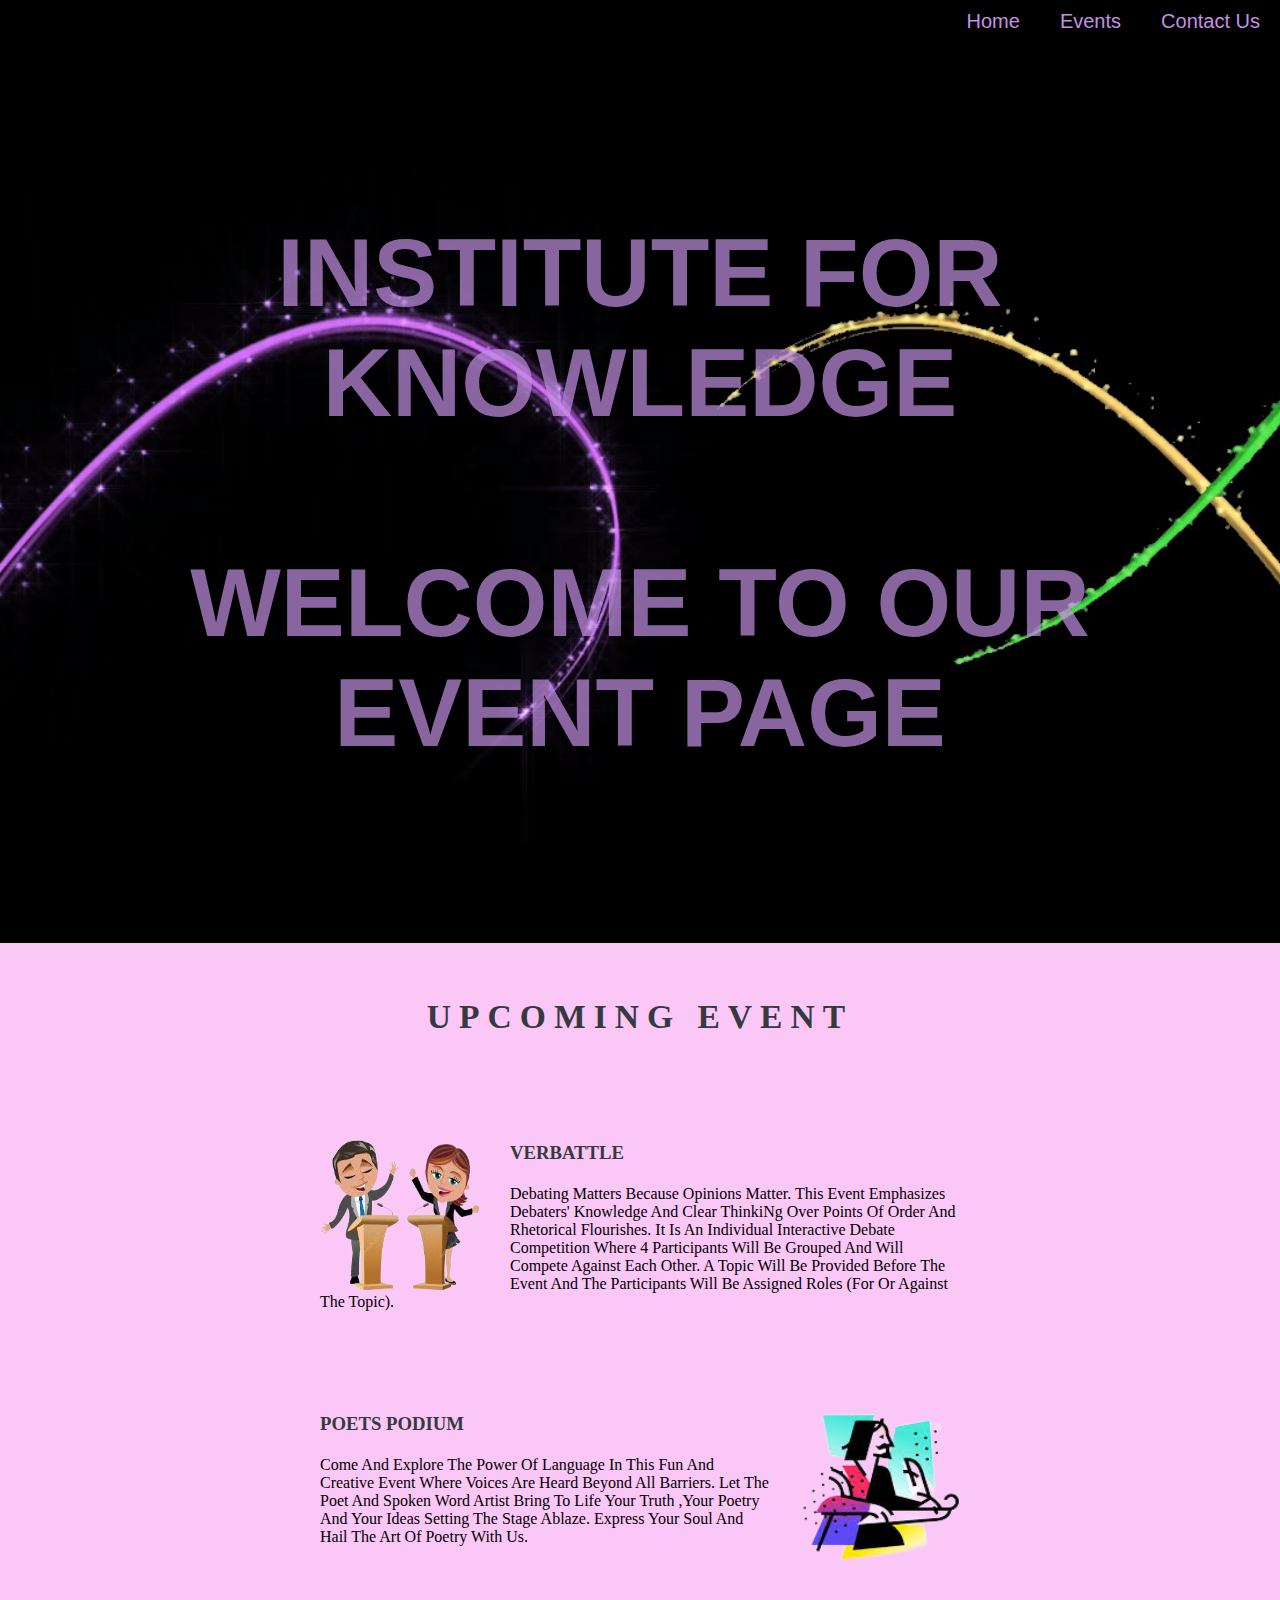
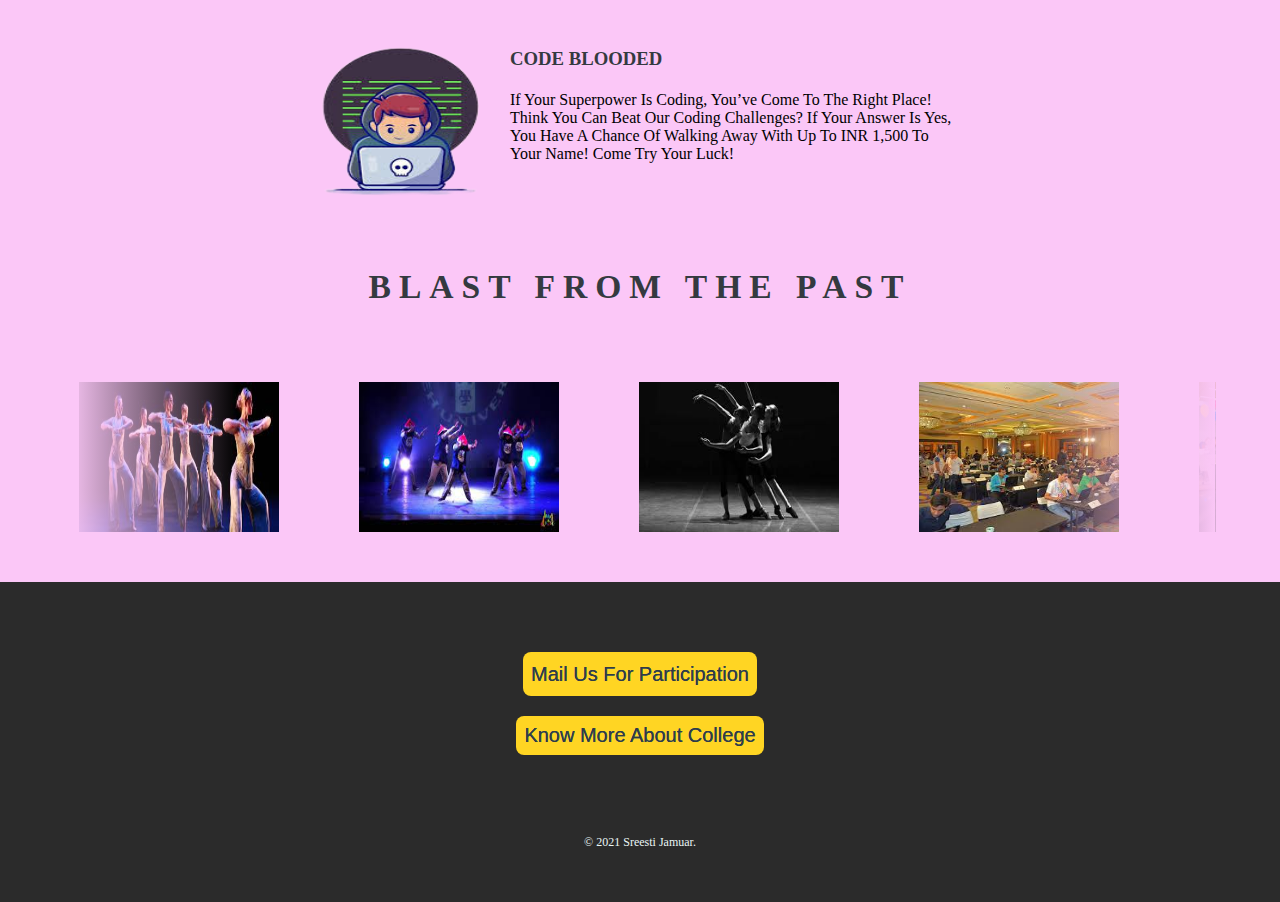
==== index.html @ f4c5f5fa "Add files via upload" ====
<!DOCTYPE html>
<html lang="en">
<head>
    <meta charset="UTF-8">
    <meta http-equiv="X-UA-Compatible" content="IE=edge">
    <meta name="viewport" content="width=device-width, initial-scale=1.0">
    <link rel="stylesheet" href="style.css">
    <title>Event Site</title>
</head>
<body>
    <ul>
        <li><a href="#contact">Contact Us</a></li>
        <li><a href="#event">Events</a></li>
        <li><a href="#">Home</a></li>
      </ul>
   
          <div class="section">
           
            <p><strong> INSTITUTE FOR KNOWLEDGE <br><br>WELCOME TO OUR EVENT PAGE</strong></p>
            
            <div class="video-container">
            <video autoplay loop muted>
                <source src="./videos/Abstract.mp4" type="video/mp4">
            </video>
          </div> 
        </div> 

        <div class="mid-container">
            <div class="events" id="event">
                <h1>UPCOMING EVENT</h1>
                <div class="event-row">
                  <img class="debate" src=".\images\images.png" alt="Debate">
                  <h3>VERBATTLE</h3>
                  <p>Debating Matters Because Opinions Matter. This Event Emphasizes Debaters' Knowledge And Clear ThinkiNg Over Points Of Order And Rhetorical Flourishes. It Is An Individual Interactive Debate Competition Where 4 Participants Will Be Grouped And Will Compete Against Each Other. A Topic Will Be Provided Before The Event And The Participants Will Be Assigned Roles (For Or Against The Topic).</p>
                </div>
                <div class="event-row">
                  <img class="poet" src=".\images\poet.png" alt="poet">
                  <h3>POETS PODIUM</h3>
                  <p>Come And Explore The Power Of Language In This Fun And Creative Event Where Voices Are Heard Beyond All Barriers. Let The Poet And Spoken Word Artist Bring To Life Your Truth ,Your Poetry And Your Ideas Setting The Stage Ablaze. Express Your Soul And Hail The Art Of Poetry With Us.</p>
                </div>
                <div class="event-row">
                    <img class="code" src=".\images\coding.png" alt="Developer">
                    <h3>CODE BLOODED</h3>
                    <p>If Your Superpower Is Coding, You’ve Come To The Right Place! Think You Can Beat Our Coding Challenges? If Your Answer Is Yes, You Have A Chance Of Walking Away With Up To INR 1,500 To Your Name! Come Try Your Luck!</p>
                  </div>
              </div>
              
              <div class="box">
               <div class="past-event"> <h1>BLAST FROM THE PAST</h1></div>  
              <div class="slider">
                  <div class="slide-track">
                     <div class="slide">
                         <img src=".\images\dance.jfif" alt="dance">
                     </div>

                     <div class="slide">
                        <img src=".\images\dance2.jfif" alt="dance">
                    </div>

                    <div class="slide">
                        <img src=".\images\dance3.jfif" alt="dance">
                    </div>

                    <div class="slide">
                        <img src=".\images\coding-competition.jfif" alt="coding">
                    </div>

                    <div class="slide">
                        <img src=".\images\coding2.jfif" alt="coding">
                    </div>

                    <div class="slide">
                        <img src=".\images\coding3.jfif" alt="coding">
                    </div>

                    <div class="slide">
                        <img src=".\images\nukad-natak.jfif" alt="nukad-natak">
                    </div>

                    <div class="slide">
                        <img src=".\images\mech-comp.jfif" alt="mech-comp">
                    </div>

                    <div class="slide">
                        <img src=".\images\dance.jfif" alt="dance">
                    </div>

                    <div class="slide">
                       <img src=".\images\dance2.jfif" alt="dance">
                   </div>

                   <div class="slide">
                       <img src=".\images\dance3.jfif" alt="dance">
                   </div>

                   <div class="slide">
                       <img src=".\images\coding-competition.jfif" alt="coding">
                   </div>

                   <div class="slide">
                       <img src=".\images\coding2.jfif" alt="coding">
                   </div>

                   <div class="slide">
                       <img src=".\images\coding3.jfif" alt="coding">
                   </div>

                   <div class="slide">
                       <img src=".\images\nukad-natak.jfif" alt="nukad-natak">
                   </div>

                   <div class="slide">
                       <img src=".\images\mech-comp.jfif" alt="mech-comp">
                   </div>
                  
                    </div>
              </div>
            </div>
    
        <div class="bottom-container">
        <div class="contact-me" id="contact">
            <h2><a class="btn" href="mailto:sreesti99@gmail.com">Mail Us For Participation </a></h2>
            <a class="btn" href="http://127.0.0.1:5500/About.html#">Know More About College</a>
            
          </div>
          <p class="copyright">© 2021 Sreesti Jamuar.</p>
        </div>
    
</body>
</html>
---- style.css ----
body{
    margin: 0;
    text-align: center;
    background-color: #FBC7F7;
    background-size: cover;
    
    
  }
.section {
    position: relative;
    width: 100%;
    height: 100vh;
    display: flex;
    align-items: center;
    justify-content: center;
    overflow: hidden;
  }
  
  .section p {
    text-align: center;
    font-size: 6rem;
    font-family:Impact, Haettenschweiler, 'Arial Narrow Bold', sans-serif;
    color: #C490E4;
    padding: 20px;
    margin: 15px;
    z-index: 1;
    opacity: 0.7;
  }
  
  
  .video-container {
    position: absolute;
    top: 0;
    bottom: 0;
    width: 100%;
    height: 100%; 
    overflow: hidden;
  }
  .video-container video {
    /* Make video to at least 100% wide and tall */
    min-width: 100%; 
    min-height: 100%; 
  
    /* Setting width & height to auto prevents the browser from stretching or squishing the video */
    width: auto;
    height: auto;
  
    /* Center the video */
    position: absolute;
    top: 50%;
    left: 50%;
    transform: translate(-50%,-50%);
  }
  
  .color-overlay {
    position: absolute;
    top: 0;
    left: 0;
    background-color: white;
    width: 100%;
    height: 100vh;
    opacity: 0.5;
  }

  .middle-container{
    padding: 100px 0 100px 0;
   
    }
    .event-row{
        width: 50%;
        margin: 100px auto 100px auto;
        text-align: left;
        text-decoration-color: #343A40;
      }
      .debate{
        width: 25%;
        float: left;
        margin-right: 30px;
      }
      .poet{
        width: 25%;
        float: right;
        margin-left: 30px;
      }
      .code{
        width: 25%;
        float: left;
        margin-right: 30px;
      }
      .contact-me{
        width: 40%;
        margin: 40px auto 60px;
      }
      
      .copyright{
        color: #eaf6f6;
        font-size: 0.75rem;
        padding: 20px 0;
      }
      .bottom-container{
          
        background-color: #2B2B2B;
        padding: 20px  ;
       
        margin: 0;
        bottom: 0;
        
        }
        .btn {
            background: #C490E4;
            background-image: -webkit-linear-gradient(top, #FFD523);
            background-image: -moz-linear-gradient(top, #FFD523);
            background-image: -ms-linear-gradient(top, #FFD523);
            background-image: -o-linear-gradient(top, #FFD523);
            background-image: -webkit-gradient(to bottom, #FFD523);
            -webkit-border-radius: 8px;
            -moz-border-radius: 8px;
            border-radius: 8px;
            color: #343A40;
            font-family:'Montserrat', sans-serif;
            font-size: 20px;
            font-weight: 200;
            padding: 8px;
            -webkit-box-shadow: 0 0 0 0 #000000;
            -moz-box-shadow: 0 0 0 0 #000000;
            box-shadow: 0 0 0 0 #000000;
            text-shadow: 0 0 0 #0059A0;
            border: solid #337FED 0;
            text-decoration: none;
            display: inline-block;
            cursor: pointer;
            text-align: center;
         }
         
         .btn:hover {
            border: solid #11999E 1px;
            background: #C490E4;
            background-image: -webkit-linear-gradient(top, #FFD523, #FFD523);
            background-image: -moz-linear-gradient(top, #FFD523, #FFD523);
            background-image: -ms-linear-gradient(top, #FFD523, #FFD523);
            background-image: -o-linear-gradient(top, #FFD523, #FFD523);
            background-image: -webkit-gradient(to bottom, #FFD523, #FFD523);
            -webkit-border-radius: 20px;
            -moz-border-radius: 20px;
            border-radius: 20px;
            text-decoration: none;
         }

         ul {  
            list-style-type: none;  
            margin: 0;  
            padding: 0px;  
            overflow: hidden;  
            background-color: black; 
            font-family: Impact, Haettenschweiler, 'Arial Narrow Bold', sans-serif; 
          }  
            
          li {  
            float: right;  
          }  
            
          li a {  
            display: block;  
            color:#C490E4;  
           font-size:20px;  
            text-align: center;  
            padding: 10px 20px;  
            text-decoration: none;  
          }  
          .active{  
          background-color: #66fcf1;  
          color: #C490E4;  
          }  
          li a:hover {  
            background-color: #FFD523;  
            color: #343A40; 
             
          }  

          .past-event, h1{
              font-size: 2.1rem;
              line-height: 1.4;
              letter-spacing: 0.5rem;
              text-align: center;
              color: #343A40;
              margin-top: 50px;
          }
          h3,h2{
            line-height: 1.4;
            color: #343A40;
            margin-top: 50px;
            
          }
          a:hover {  
            background-color: #FFD523;  
            color: #343A40;}
        
      .slider{
          height:250px ;
          margin: auto ;
          position: relative ;
          width: 90%;
          display: grid ;
          place-items:center ;
          overflow: hidden;
      }
      
      .slide-track{
          display: flex;
          width: calc(300px * 18);
          animation: scroll 40s linear infinite;
      }

      .slide-track:hover{
          animation-play-state: paused ;
      }

     @keyframes scroll {
         0%{
             transform: translateX(0);
         }
         100%{
            transform: translateX(calc(-250px * 9));
         }
         
     }

      .slide{
          height: 200px;
          width: 250px;
          display: flex;
          align-items:center ;
          padding:15px ;
          perspective: 100px;
      }
      img{
          width: 200px;
          height: 150px;
          display: grid;
          transition: transform 1%;
          
      }

      img:hover{
          transform: translateZ(20px);
      }
      .slider::before,.slider::after{
          background: linear-gradient(to right, #FBC7F7 0%, rgba(255,255,255,0)100%);
          content: '';
          height: 100%;
          position: absolute;
          width: 15%;
          z-index: 2;
      }
      .slider::before{
          left: 0;
          top: 0;
      }
    .slider::after{
        right: 0;
        top: 0;
        transform: rotateZ(180deg);
    }
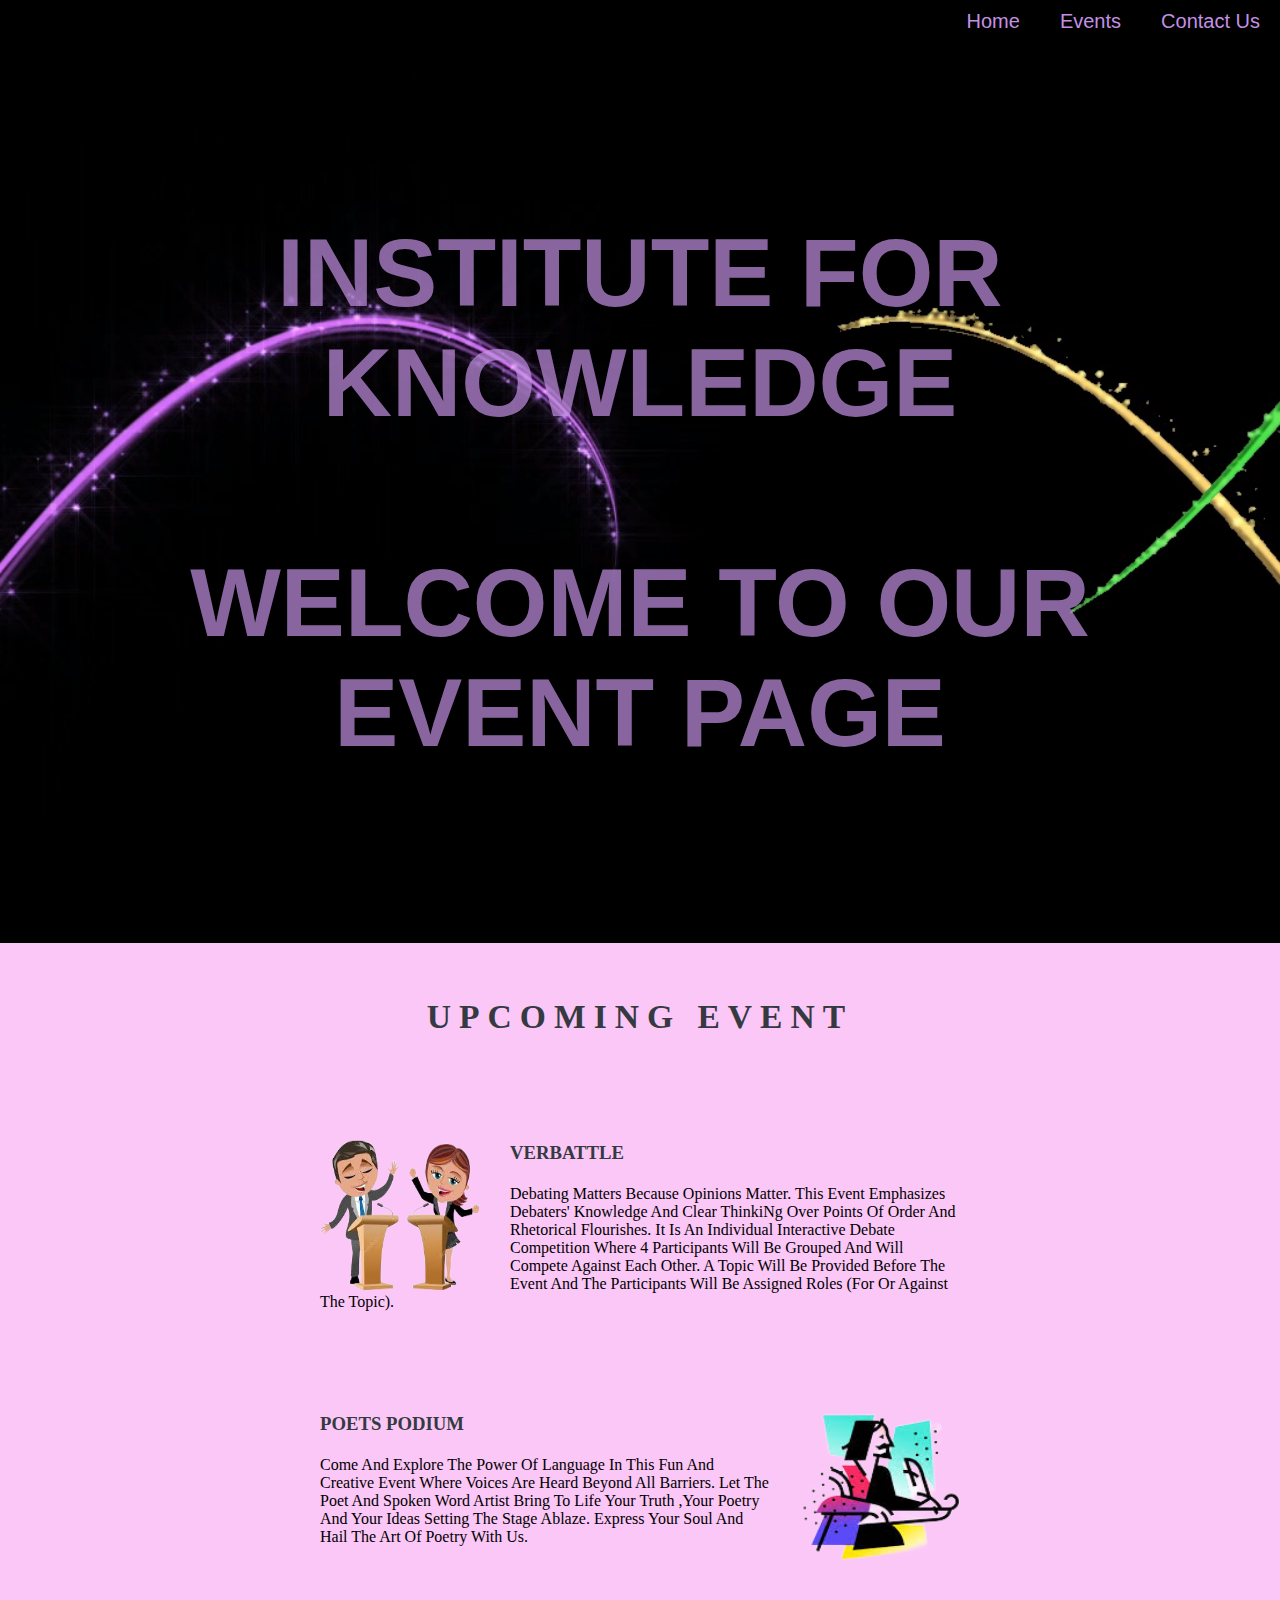
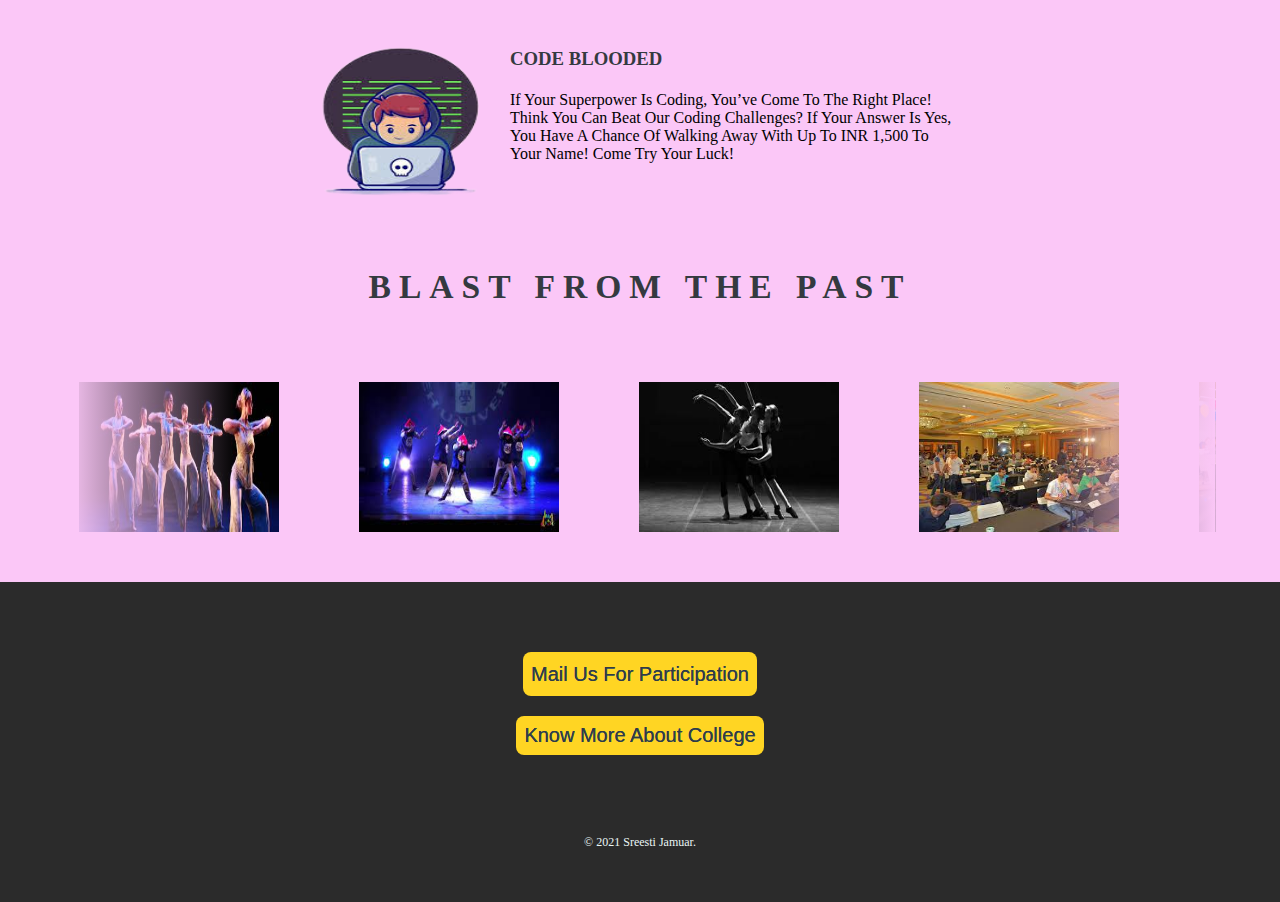
==== commit f4c58244: "Add files via upload" ====
--- a/index.html
+++ b/index.html
@@ -4,6 +4,8 @@
     <meta charset="UTF-8">
     <meta http-equiv="X-UA-Compatible" content="IE=edge">
     <meta name="viewport" content="width=device-width, initial-scale=1.0">
+    <!-- CSS only -->
+<link href="https://cdn.jsdelivr.net/npm/bootstrap@5.0.2/dist/css/bootstrap.min.css" rel="stylesheet" integrity="sha384-EVSTQN3/azprG1Anm3QDgpJLIm9Nao0Yz1ztcQTwFspd3yD65VohhpuuCOmLASjC" crossorigin="anonymous">
     <link rel="stylesheet" href="style.css">
     <title>Event Site</title>
 </head>
@@ -120,7 +122,7 @@
         <div class="bottom-container">
         <div class="contact-me" id="contact">
             <h2><a class="btn" href="mailto:sreesti99@gmail.com">Mail Us For Participation </a></h2>
-            <a class="btn" href="http://127.0.0.1:5500/About.html#">Know More About College</a>
+            <a class="btn" href="./About.html#">Know More About College</a>
             
           </div>
           <p class="copyright">© 2021 Sreesti Jamuar.</p>
